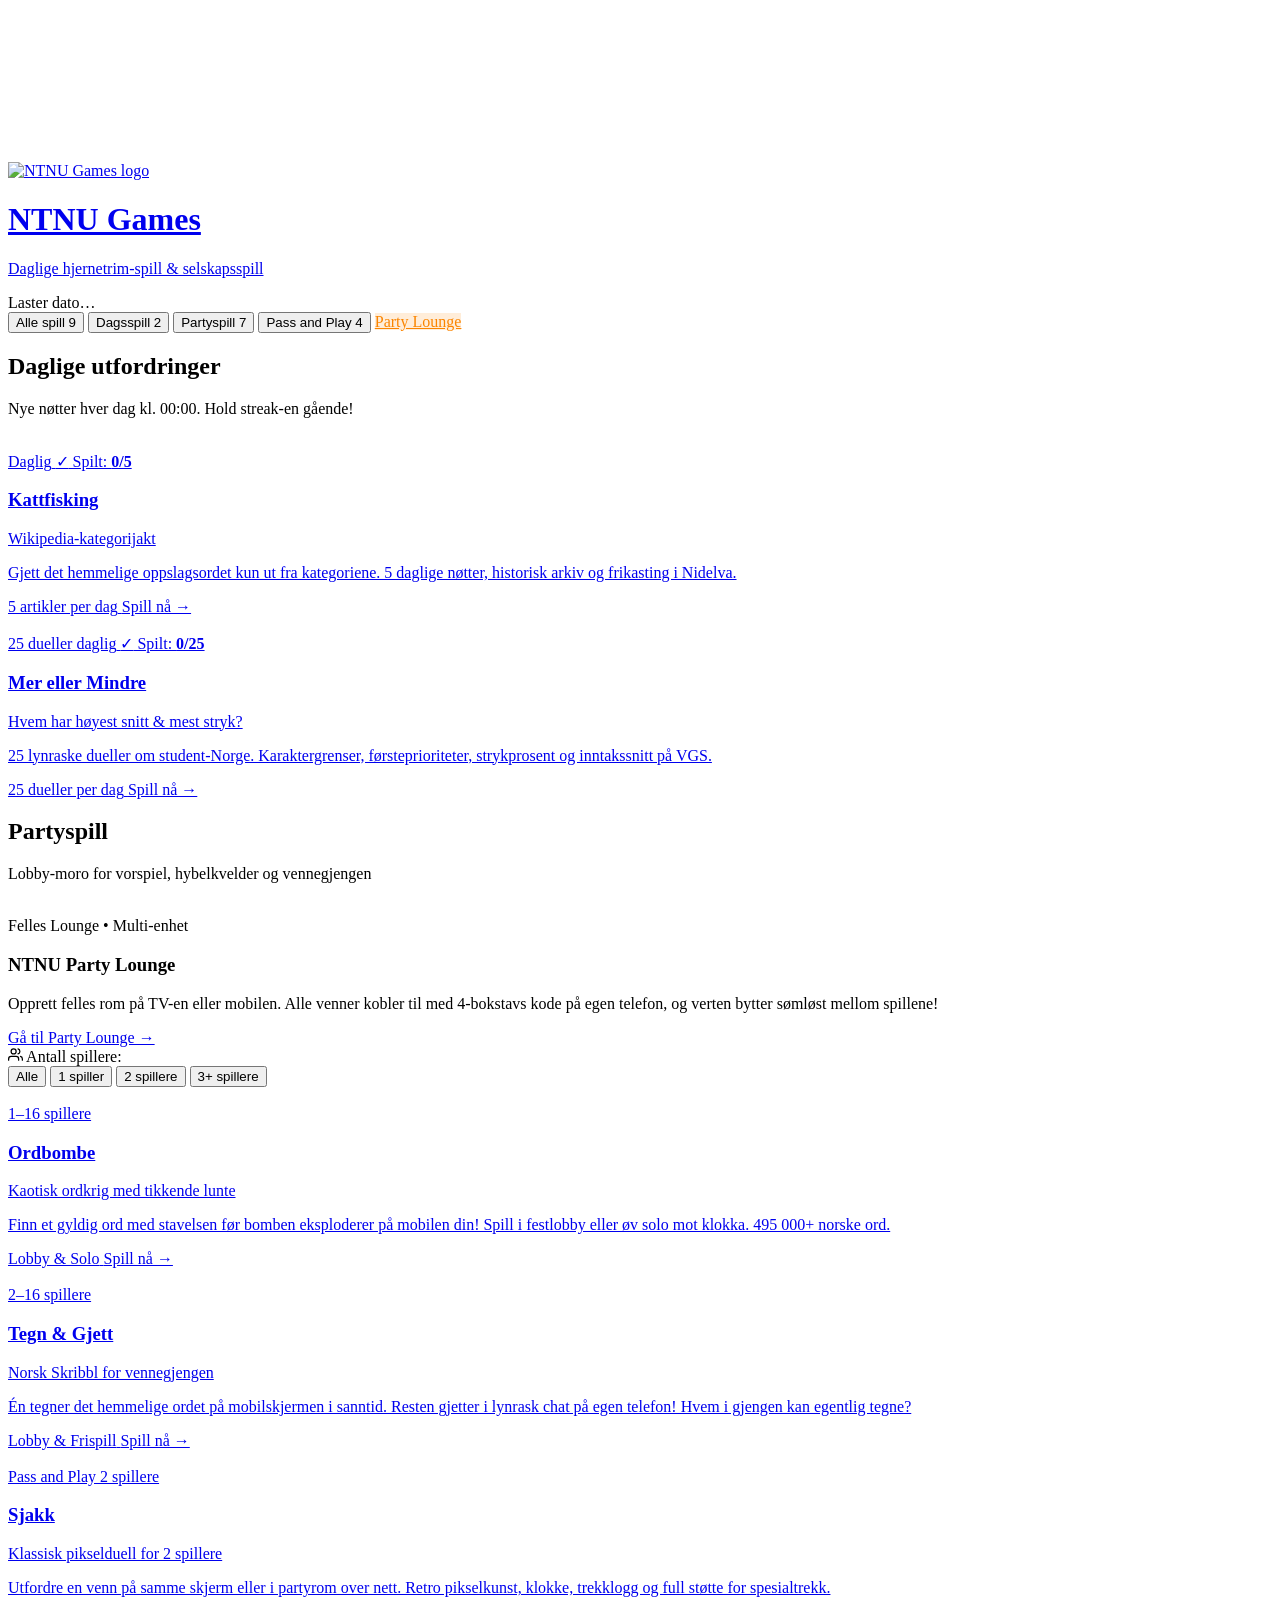
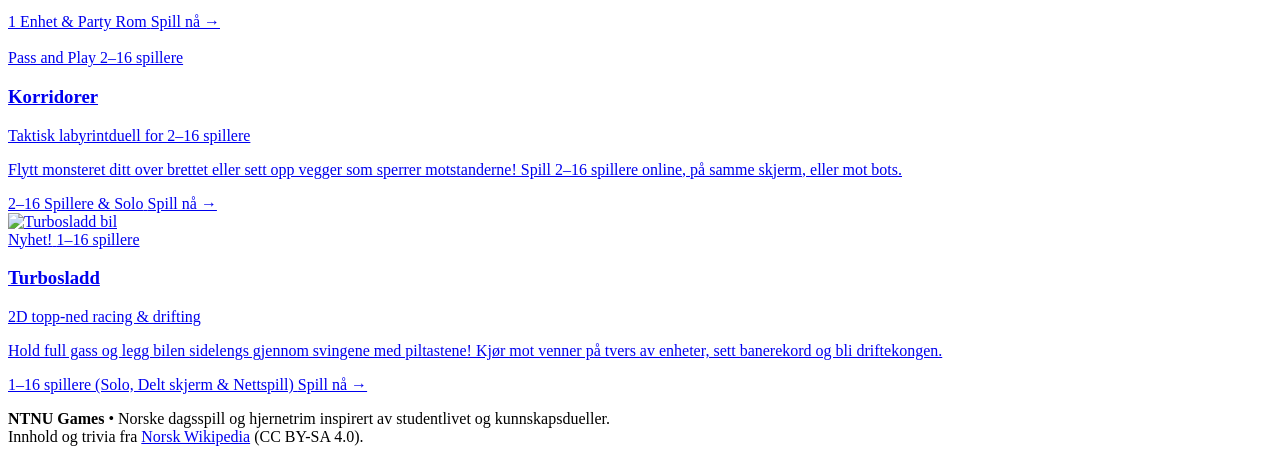
==== hub/index.html @ 095c3349 "feat: disable imposter, wavelength, and fargekoden games from hub, party lounge, and server routing" ====
<!DOCTYPE html>
<html lang="no" data-theme="dark">

<head>
  <meta charset="UTF-8" />
  <meta name="viewport" content="width=device-width, initial-scale=1.0" />
  <title>NTNU Games – Daglige spill &amp; selskapsspill for studenter</title>
  <meta name="description"
    content="Norges uoffisielle student-spillhjørne. Spill Kattfisking, Mer eller Mindre, Ordbombe og Tegn &amp; Gjett alene eller sammen i festlounge på egen telefon." />
  <link rel="icon" type="image/x-icon" href="/favicon.ico" />
  <link rel="icon" type="image/png" sizes="64x64" href="/favicon.png" />
  <link rel="apple-touch-icon" href="/favicon.png" />
  <link rel="stylesheet" href="/hub.css?v=2.2" />
  <link rel="stylesheet" href="/character/character-creator.css" />
  <link rel="stylesheet" href="/parallax-bg.css?v=2.2" />
</head>

<body>
  <!-- Dynamic Multilayered Parallax Background (Trondheim / NTNU) -->
  <div class="dynamic-parallax-bg" id="dynamicParallaxBg" aria-hidden="true">
    <div class="parallax-layer layer-1-sky" id="plSky" data-depth="0.04"></div>
    <div class="parallax-layer layer-2-fjord" id="plFjord" data-depth="0.10"></div>
    <div class="parallax-layer layer-3-campus" id="plCampus" data-depth="0.22"></div>
    <div class="parallax-layer layer-4-lawn" id="plLawn" data-depth="0.50"></div>
    <canvas class="ambient-sparkles-canvas" id="ambientSparklesCanvas"></canvas>
    <div class="parallax-vignette-overlay"></div>
  </div>

  <div class="hub-shell">
    <!-- Top Header -->
    <header class="hub-header">
      <a href="/" class="hub-brand" aria-label="NTNU Games Hjem">
        <div class="brand-icon-wrap">
          <img src="/assets/icons/ntnu_games.png?v=3.0" alt="NTNU Games logo" class="brand-icon-img" />
        </div>
        <div>
          <h1 class="brand-title">NTNU Games</h1>
          <p class="brand-subtitle">Daglige hjernetrim-spill &amp; selskapsspill</p>
        </div>
      </a>

      <div class="hub-header-right">
        <div class="date-badge" id="hubDateBadge">Laster dato…</div>
      </div>
    </header>

    <!-- Quick Category Filter Pills -->
    <nav class="hub-nav-tabs" aria-label="Filtrer spillkategorier">
      <button type="button" class="hub-tab-btn active" data-filter="all">
        Alle spill <span class="hub-tab-badge">9</span>
      </button>
      <button type="button" class="hub-tab-btn" data-filter="daily">
        Dagsspill <span class="hub-tab-badge">2</span>
      </button>
      <button type="button" class="hub-tab-btn" data-filter="party">
        Partyspill <span class="hub-tab-badge">7</span>
      </button>
      <button type="button" class="hub-tab-btn" data-filter="pass-and-play">
        Pass and Play <span class="hub-tab-badge">4</span>
      </button>
      <a href="/party/" class="hub-tab-btn"
        style="margin-left: auto; background: rgba(251, 133, 0, 0.15); border-color: rgba(251, 133, 0, 0.4); color: #fb8500;">
        Party Lounge
      </a>
    </nav>

    <!-- Category Section 1: Daglige spill -->
    <section class="game-category-section" data-section-category="daily" aria-labelledby="dailyGamesHeading">
      <div class="section-header">
        <div>
          <h2 class="section-title" id="dailyGamesHeading">Daglige utfordringer</h2>
          <p class="section-subtitle">Nye nøtter hver dag kl. 00:00. Hold streak-en gående!</p>
        </div>
      </div>

      <div class="games-grid">
        <!-- Game 1: Kattfisking -->
        <a href="/kattfisking/" class="game-card featured-card" id="cardKattfisking" data-category="daily" data-min-players="1">
          <div class="card-bg-icon">
            <img src="/assets/icons/catfish.png" alt="" aria-hidden="true" />
          </div>
          <div class="card-top">
            <div class="card-tags-group">
              <span class="card-tag tag-daily">Daglig</span>
              <span class="card-tag tag-played hidden" id="kattfiskingPlayedBadge">
                <span class="played-check">✓</span> Spilt: <strong id="kattfiskingScoreBadge">0/5</strong>
              </span>
            </div>
          </div>
          <h3 class="card-title">Kattfisking</h3>
          <p class="card-subtitle">Wikipedia-kategorijakt</p>
          <p class="card-desc">
            Gjett det hemmelige oppslagsordet kun ut fra kategoriene. 5 daglige nøtter, historisk arkiv og frikasting i
            Nidelva.
          </p>
          <div class="card-footer">
            <span class="card-status" id="kattfiskingStatus">5 artikler per dag</span>
            <span class="card-btn" id="kattfiskingBtn">Spill nå →</span>
          </div>
        </a>

        <!-- Game 2: Mer eller Mindre -->
        <a href="/mer-eller-mindre/" class="game-card card-green" id="cardMerMindre" data-category="daily" data-min-players="1">
          <div class="card-bg-icon">
            <img src="/assets/icons/moreorless.png" alt="" aria-hidden="true" />
          </div>
          <div class="card-top">
            <div class="card-tags-group">
              <span class="card-tag tag-daily">25 dueller daglig</span>
              <span class="card-tag tag-played hidden" id="merMindrePlayedBadge">
                <span class="played-check">✓</span> Spilt: <strong id="merMindreScoreBadge">0/25</strong>
              </span>
            </div>
          </div>
          <h3 class="card-title">Mer eller Mindre</h3>
          <p class="card-subtitle">Hvem har høyest snitt &amp; mest stryk?</p>
          <p class="card-desc">
            25 lynraske dueller om student-Norge. Karaktergrenser, førsteprioriteter, strykprosent og inntakssnitt på
            VGS.
          </p>
          <div class="card-footer">
            <span class="card-status" id="merMindreStatus">25 dueller per dag</span>
            <span class="card-btn" id="merMindreBtn">Spill nå →</span>
          </div>
        </a>
      </div>
    </section>

    <!-- Category Section 2: Partyspill -->
    <section class="game-category-section" data-section-category="party" aria-labelledby="partyGamesHeading">
      <div class="section-header">
        <div>
          <h2 class="section-title" id="partyGamesHeading">Partyspill</h2>
          <p class="section-subtitle">Lobby-moro for vorspiel, hybelkvelder og vennegjengen</p>
        </div>
      </div>

      <!-- Featured Party Lounge Banner -->
      <div class="party-lobby-hub-banner">
        <div class="card-bg-icon">
          <img src="" id="plBannerIconImg" alt="" aria-hidden="true" />
        </div>
        <div class="pl-banner-left">
          <div>
            <span class="pl-banner-tag">Felles Lounge • Multi-enhet</span>
            <h3 class="pl-banner-title">NTNU Party Lounge</h3>
            <p class="pl-banner-desc">
              Opprett felles rom på TV-en eller mobilen. Alle venner kobler til med 4-bokstavs kode på egen telefon, og
              verten bytter sømløst mellom spillene!
            </p>
          </div>
        </div>
        <a href="/party/" class="pl-banner-btn">Gå til Party Lounge →</a>
      </div>

      <!-- Quick Player Count Filter Subrow -->
      <div class="hub-filter-subrow" id="hubPlayerFilterRow" aria-label="Filtrer spill etter antall spillere">
        <span class="hub-subfilter-label">
          <svg width="15" height="15" viewBox="0 0 24 24" fill="none" stroke="currentColor" stroke-width="2" stroke-linecap="round" stroke-linejoin="round" aria-hidden="true"><path d="M17 21v-2a4 4 0 0 0-4-4H5a4 4 0 0 0-4 4v2"></path><circle cx="9" cy="7" r="4"></circle><path d="M23 21v-2a4 4 0 0 0-3-3.87"></path><path d="M16 3.13a4 4 0 0 1 0 7.75"></path></svg>
          Antall spillere:
        </span>
        <div class="hub-player-pills">
          <button type="button" class="hub-player-btn active" data-player-count="all">Alle</button>
          <button type="button" class="hub-player-btn" data-player-count="1">1 spiller</button>
          <button type="button" class="hub-player-btn" data-player-count="2">2 spillere</button>
          <button type="button" class="hub-player-btn" data-player-count="3">3+ spillere</button>
        </div>
      </div>

      <div class="games-grid">
        <!-- Game 1: Ordbombe -->
        <a href="/ordbombe/" class="game-card card-orange" id="cardOrdbombe" data-category="party" data-min-players="1">
          <div class="card-bg-icon">
            <img src="/assets/icons/ordbombe.png" alt="" aria-hidden="true" />
          </div>
          <div class="card-top">
            <div class="card-tags-group">
              <span class="card-tag tag-multiplayer">1–16 spillere</span>
            </div>
          </div>
          <h3 class="card-title">Ordbombe</h3>
          <p class="card-subtitle">Kaotisk ordkrig med tikkende lunte</p>
          <p class="card-desc">
            Finn et gyldig ord med stavelsen før bomben eksploderer på mobilen din! Spill i festlobby eller øv solo mot
            klokka. 495 000+ norske ord.
          </p>
          <div class="card-footer">
            <span class="card-status" id="ordbombeStatus">Lobby &amp; Solo</span>
            <span class="card-btn">Spill nå →</span>
          </div>
        </a>

        <!-- Game 2: Tegn & Gjett -->
        <a href="/tegn-og-gjett/" class="game-card card-cyan" id="cardTegnOgGjett" data-category="party" data-min-players="2">
          <div class="card-bg-icon">
            <img src="/assets/icons/tegn_og_gjett.png" alt="" aria-hidden="true" />
          </div>
          <div class="card-top">
            <div class="card-tags-group">
              <span class="card-tag tag-multiplayer">2–16 spillere</span>
            </div>
          </div>
          <h3 class="card-title">Tegn &amp; Gjett</h3>
          <p class="card-subtitle">Norsk Skribbl for vennegjengen</p>
          <p class="card-desc">
            Én tegner det hemmelige ordet på mobilskjermen i sanntid. Resten gjetter i lynrask chat på egen telefon!
            Hvem i gjengen kan egentlig tegne?
          </p>
          <div class="card-footer">
            <span class="card-status" id="tegnOgGjettStatus">Lobby &amp; Frispill</span>
            <span class="card-btn">Spill nå →</span>
          </div>
        </a>

        <!-- Game 3: Sjakk -->
        <a href="/sjakk/" class="game-card card-purple" id="cardSjakk" data-category="party" data-tags="pass-and-play" data-min-players="2">
          <div class="card-bg-icon">
            <img src="/assets/icons/sjakk.png" alt="" aria-hidden="true" />
          </div>
          <div class="card-top">
            <div class="card-tags-group">
              <span class="card-tag tag-pass-and-play">Pass and Play</span>
              <span class="card-tag tag-multiplayer">2 spillere</span>
            </div>
          </div>
          <h3 class="card-title">Sjakk</h3>
          <p class="card-subtitle">Klassisk pikselduell for 2 spillere</p>
          <p class="card-desc">
            Utfordre en venn på samme skjerm eller i partyrom over nett. Retro pikselkunst, klokke, trekklogg og full støtte for spesialtrekk.
          </p>
          <div class="card-footer">
            <span class="card-status" id="sjakkStatus">1 Enhet &amp; Party Rom</span>
            <span class="card-btn">Spill nå →</span>
          </div>
        </a>

        <!-- Game 4: Korridorer -->
        <a href="/korridorer/" class="game-card card-amber" id="cardKorridorer" data-category="party" data-tags="pass-and-play" data-min-players="2">
          <div class="card-bg-icon">
            <img src="/assets/icons/korridorer.png" alt="" aria-hidden="true" />
          </div>
          <div class="card-top">
            <div class="card-tags-group">
              <span class="card-tag tag-pass-and-play">Pass and Play</span>
              <span class="card-tag tag-multiplayer">2–16 spillere</span>
            </div>
          </div>
          <h3 class="card-title">Korridorer</h3>
          <p class="card-subtitle">Taktisk labyrintduell for 2–16 spillere</p>
          <p class="card-desc">
            Flytt monsteret ditt over brettet eller sett opp vegger som sperrer motstanderne! Spill 2–16 spillere online, på samme skjerm, eller mot bots.
          </p>
          <div class="card-footer">
            <span class="card-status" id="korridorerStatus">2–16 Spillere &amp; Solo</span>
            <span class="card-btn">Spill nå →</span>
          </div>
        </a>

        <!-- Game 5: Turbosladd -->
        <a href="/turbosladd/" class="game-card card-orange" id="cardTurbosladd" data-category="party" data-tags="multiplayer" data-min-players="1">
          <div class="card-bg-icon">
            <img src="/assets/icons/turbosladd.png" alt="Turbosladd bil" aria-hidden="true" />
          </div>
          <div class="card-top">
            <div class="card-tags-group">
              <span class="card-tag tag-party">Nyhet!</span>
              <span class="card-tag tag-multiplayer">1–16 spillere</span>
            </div>
          </div>
          <h3 class="card-title">Turbosladd</h3>
          <p class="card-subtitle">2D topp-ned racing &amp; drifting</p>
          <p class="card-desc">
            Hold full gass og legg bilen sidelengs gjennom svingene med piltastene! Kjør mot venner på tvers av enheter, sett banerekord og bli driftekongen.
          </p>
          <div class="card-footer">
            <span class="card-status">1–16 spillere (Solo, Delt skjerm &amp; Nettspill)</span>
            <span class="card-btn">Spill nå →</span>
          </div>
        </a>
      </div>
    </section>

    <!-- Footer -->
    <footer class="hub-footer">
      <p>
        <strong>NTNU Games</strong> • Norske dagsspill og hjernetrim inspirert av studentlivet og
        kunnskapsdueller.<br />
        Innhold og trivia fra <a href="https://no.wikipedia.org" target="_blank" rel="noopener noreferrer">Norsk
          Wikipedia</a> (CC BY-SA 4.0).
      </p>
    </footer>
  </div>

  <script src="/character/character-creator.js"></script>
  <script src="/hub.js?v=2.0"></script>
  <script src="/parallax-bg.js?v=2.2"></script>
</body>

</html>
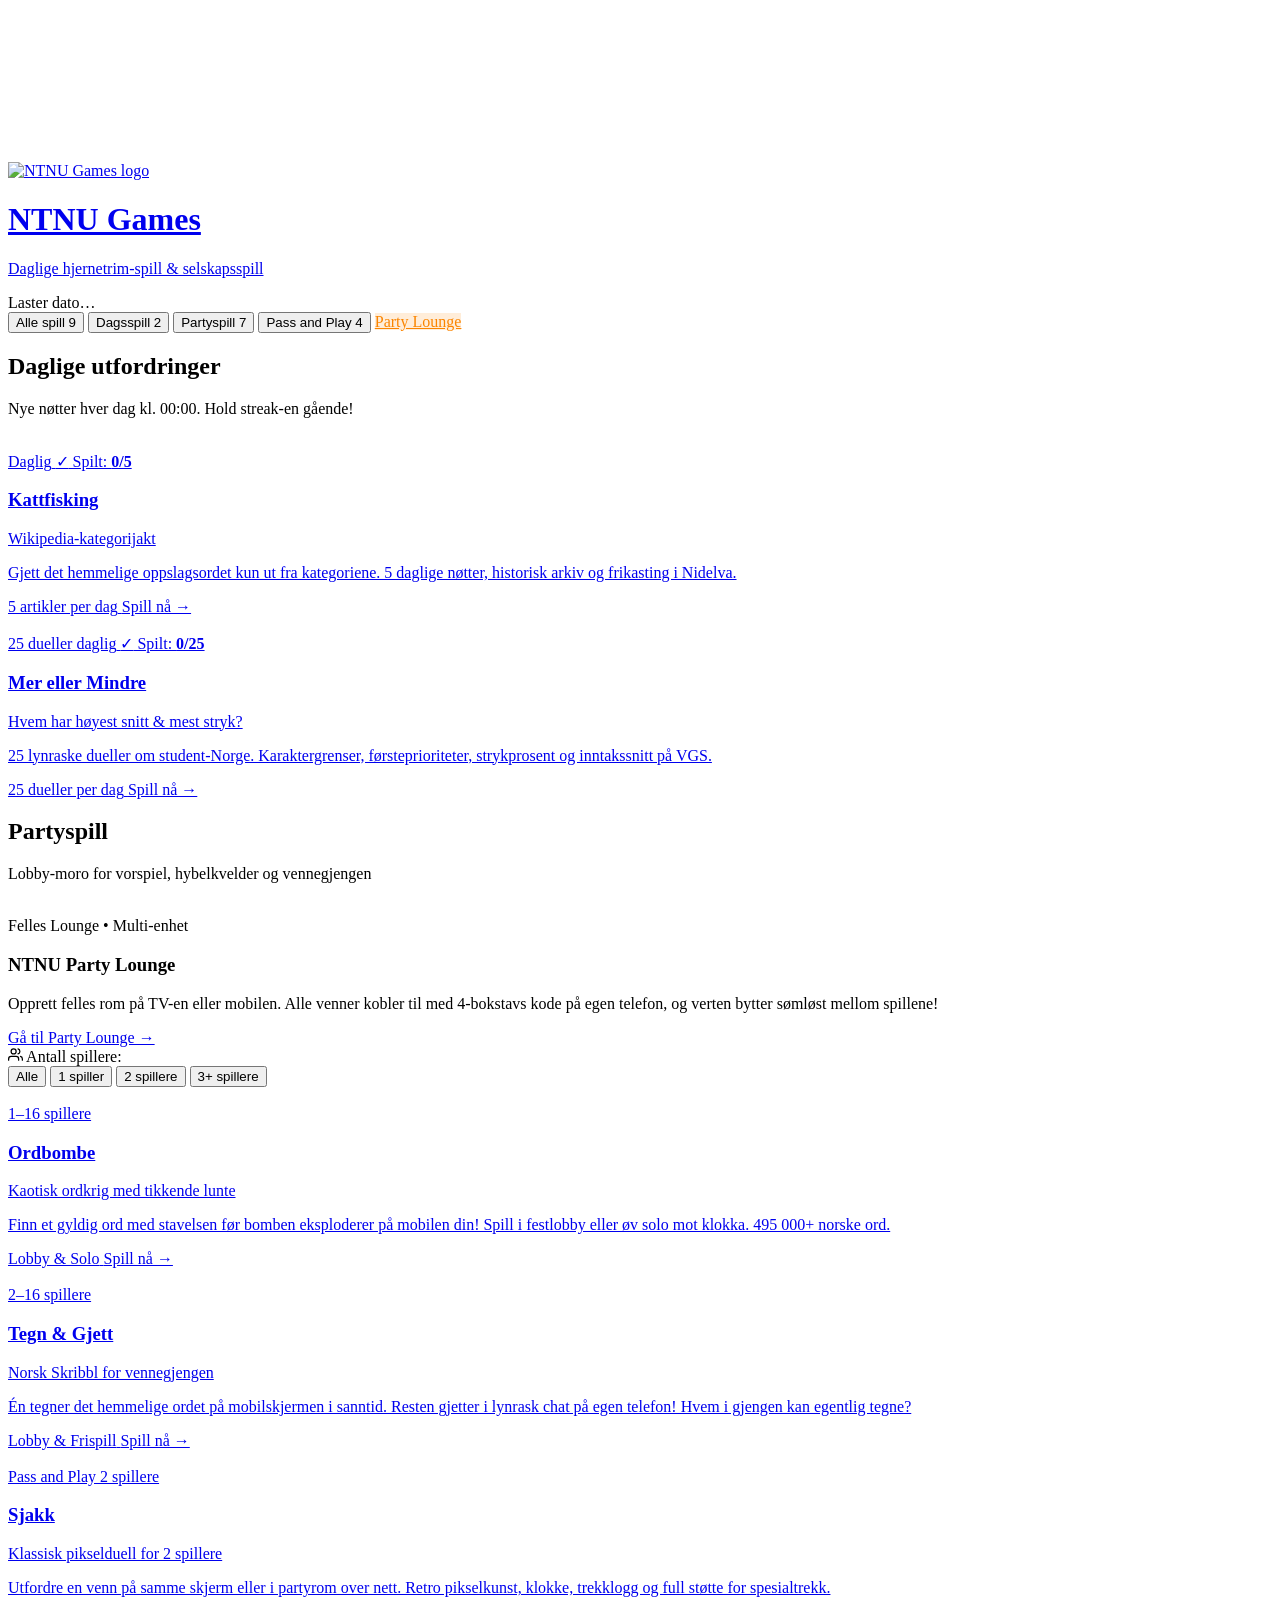
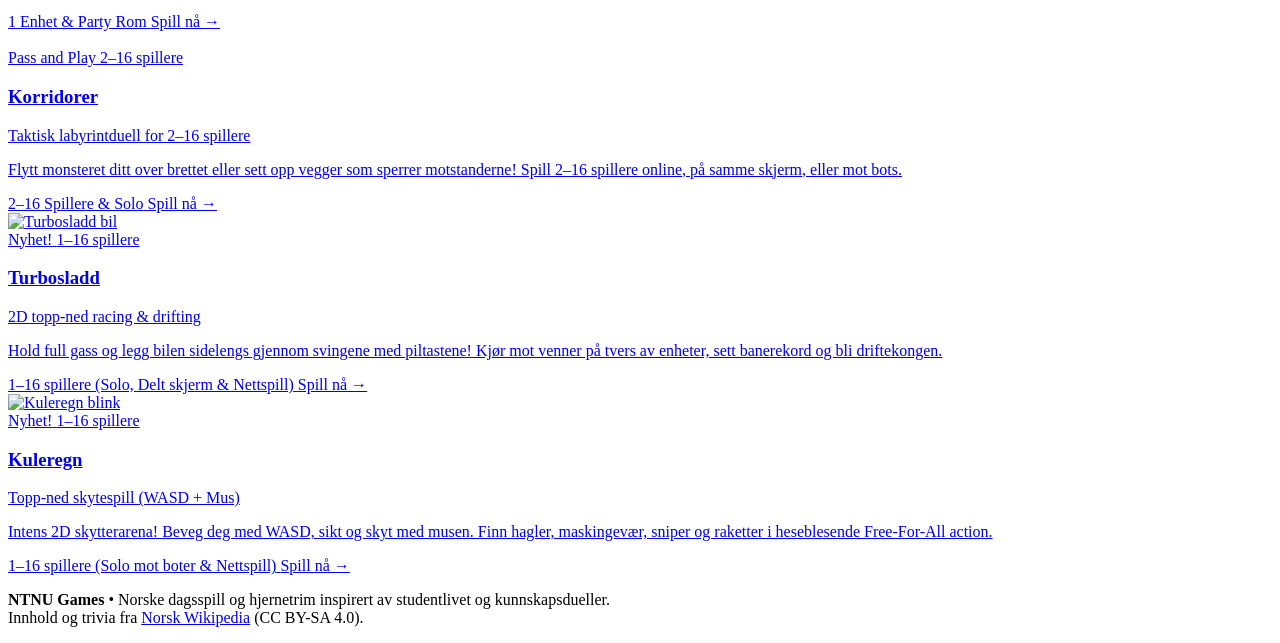
==== commit 3cce3c77: "feat(kuleregn): add top-down shooter game with WASD, mouse aiming, weapons, AI bots, and multidevice" ====
--- a/hub/index.html
+++ b/hub/index.html
@@ -277,6 +277,28 @@
             <span class="card-btn">Spill nå →</span>
           </div>
         </a>
+
+        <!-- Game 6: Kuleregn -->
+        <a href="/kuleregn/" class="game-card card-crimson" id="cardKuleregn" data-category="party" data-tags="multiplayer" data-min-players="1">
+          <div class="card-bg-icon">
+            <img src="/assets/icons/kuleregn.png" alt="Kuleregn blink" aria-hidden="true" />
+          </div>
+          <div class="card-top">
+            <div class="card-tags-group">
+              <span class="card-tag tag-party">Nyhet!</span>
+              <span class="card-tag tag-multiplayer">1–16 spillere</span>
+            </div>
+          </div>
+          <h3 class="card-title">Kuleregn</h3>
+          <p class="card-subtitle">Topp-ned skytespill (WASD + Mus)</p>
+          <p class="card-desc">
+            Intens 2D skytterarena! Beveg deg med WASD, sikt og skyt med musen. Finn hagler, maskingevær, sniper og raketter i heseblesende Free-For-All action.
+          </p>
+          <div class="card-footer">
+            <span class="card-status">1–16 spillere (Solo mot boter &amp; Nettspill)</span>
+            <span class="card-btn">Spill nå →</span>
+          </div>
+        </a>
       </div>
     </section>
 
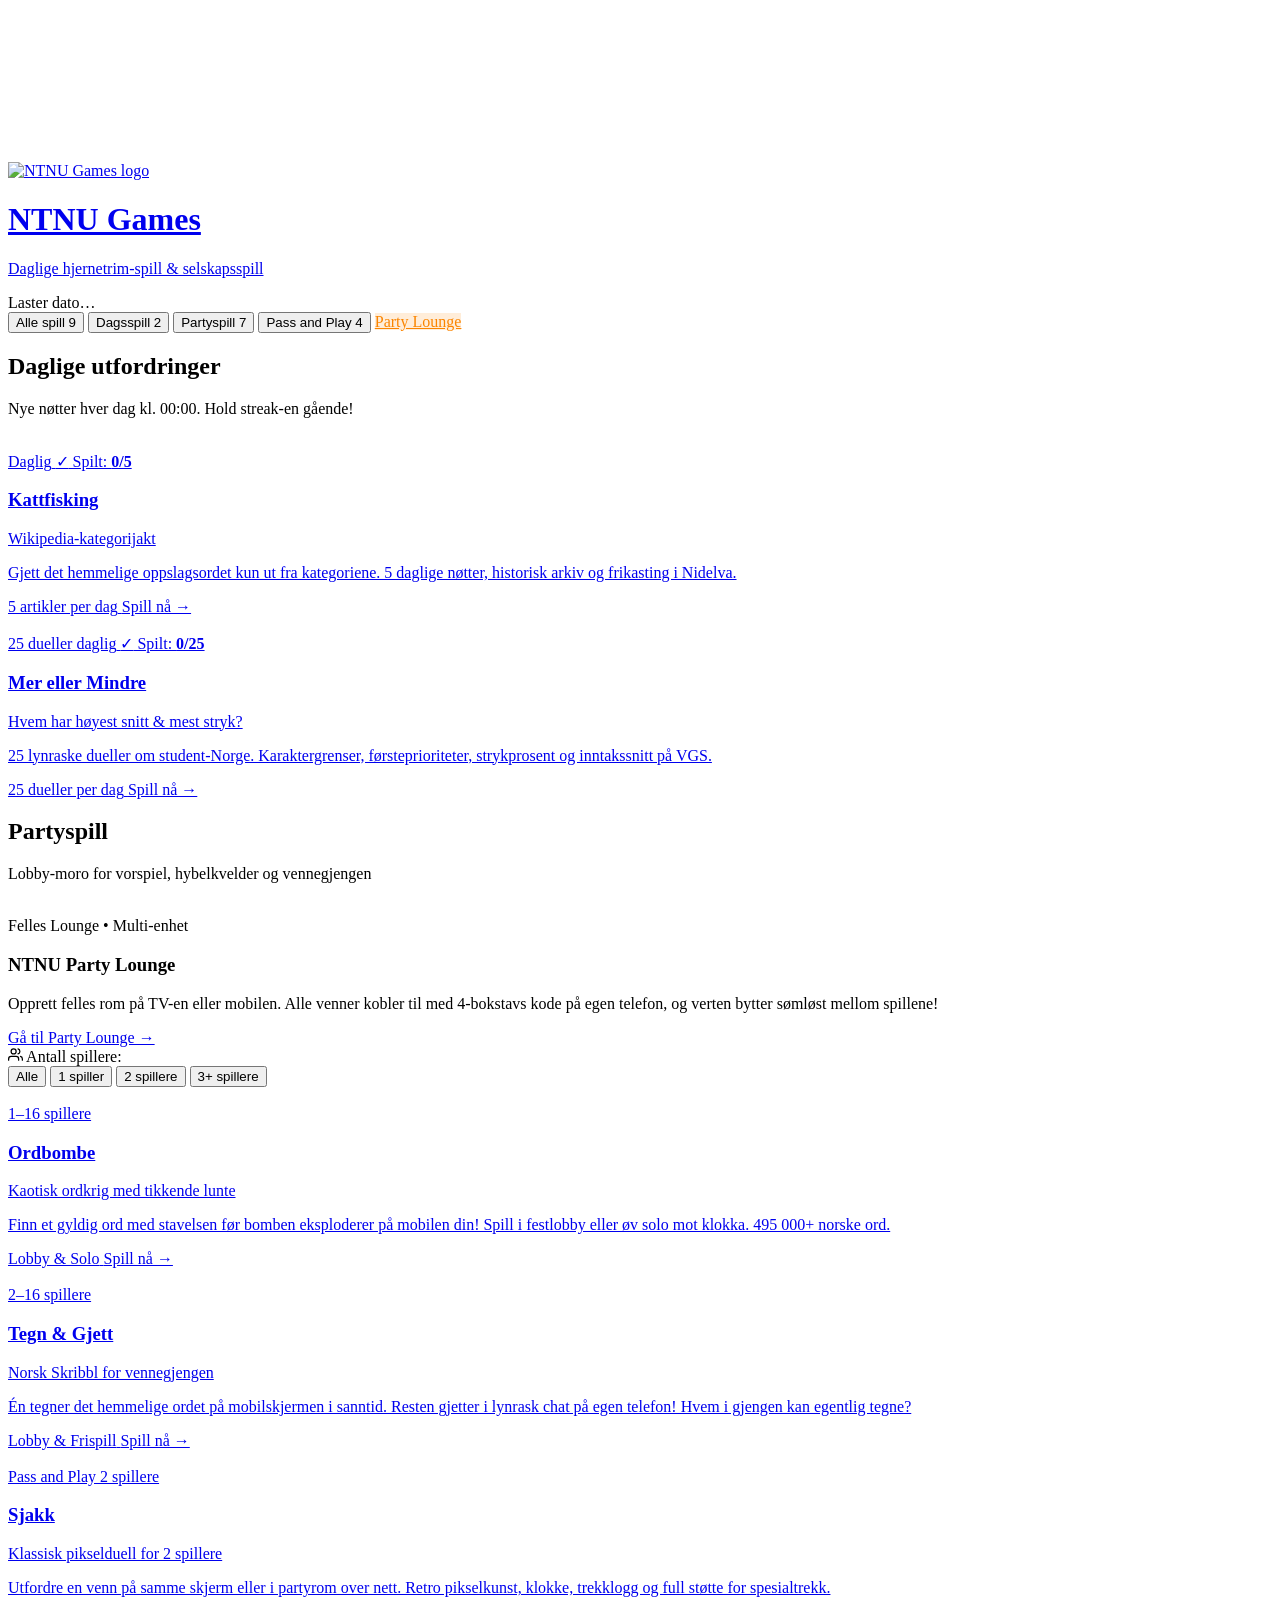
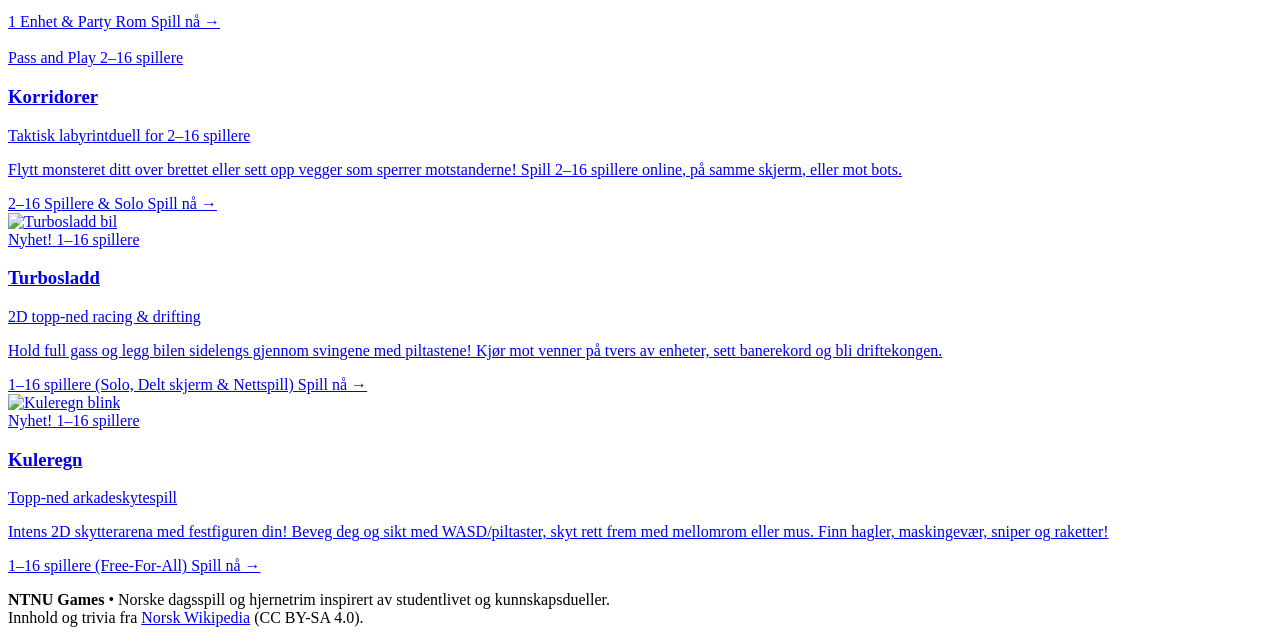
==== commit c1b205e3: "refactor(kuleregn): simplify gameplay - remove manual aiming/reload/dash/bots and use lobby characte" ====
--- a/hub/index.html
+++ b/hub/index.html
@@ -290,12 +290,12 @@
             </div>
           </div>
           <h3 class="card-title">Kuleregn</h3>
-          <p class="card-subtitle">Topp-ned skytespill (WASD + Mus)</p>
-          <p class="card-desc">
-            Intens 2D skytterarena! Beveg deg med WASD, sikt og skyt med musen. Finn hagler, maskingevær, sniper og raketter i heseblesende Free-For-All action.
-          </p>
-          <div class="card-footer">
-            <span class="card-status">1–16 spillere (Solo mot boter &amp; Nettspill)</span>
+          <p class="card-subtitle">Topp-ned arkadeskytespill</p>
+          <p class="card-desc">
+            Intens 2D skytterarena med festfiguren din! Beveg deg og sikt med WASD/piltaster, skyt rett frem med mellomrom eller mus. Finn hagler, maskingevær, sniper og raketter!
+          </p>
+          <div class="card-footer">
+            <span class="card-status">1–16 spillere (Free-For-All)</span>
             <span class="card-btn">Spill nå →</span>
           </div>
         </a>
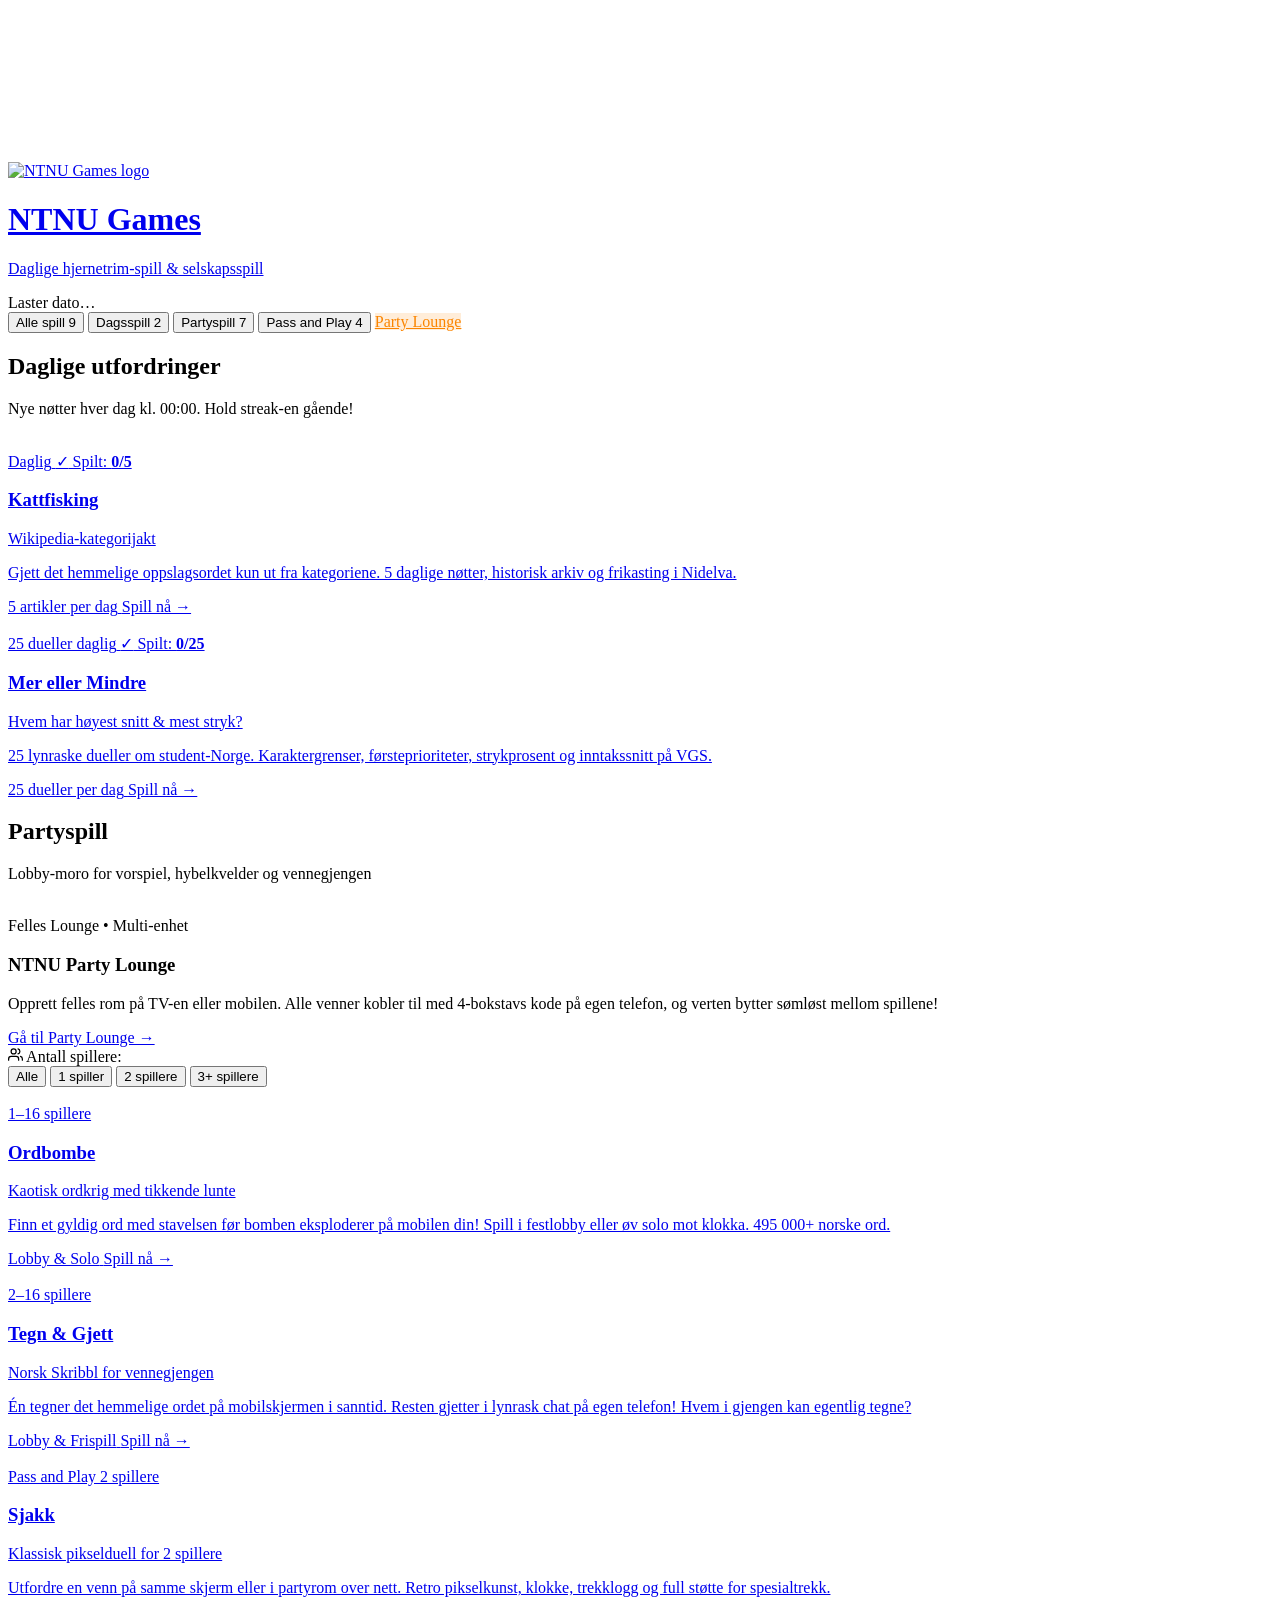
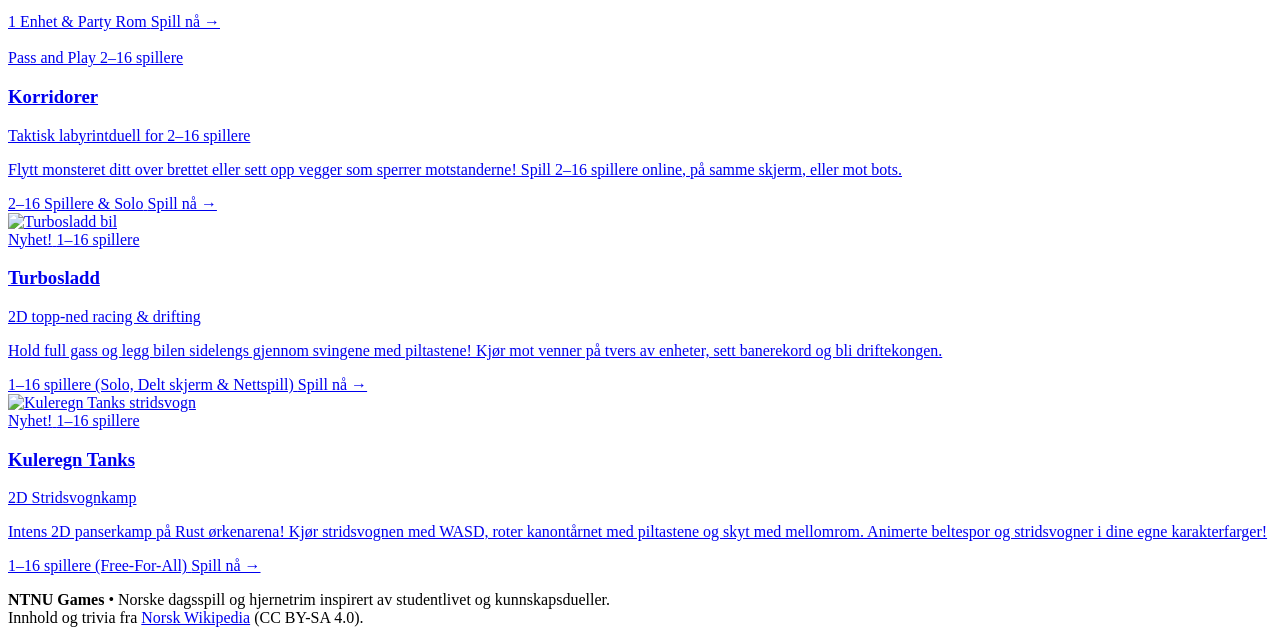
==== commit a4241115: "Oppdatere coverbilde til tanks, zoome kamera 3x inn, fjerne rekyl og rydde base-mappen" ====
--- a/hub/index.html
+++ b/hub/index.html
@@ -278,10 +278,10 @@
           </div>
         </a>
 
-        <!-- Game 6: Kuleregn -->
+        <!-- Game 6: Kuleregn Tanks -->
         <a href="/kuleregn/" class="game-card card-crimson" id="cardKuleregn" data-category="party" data-tags="multiplayer" data-min-players="1">
           <div class="card-bg-icon">
-            <img src="/assets/icons/kuleregn.png" alt="Kuleregn blink" aria-hidden="true" />
+            <img src="/assets/icons/kuleregn.png?v=3.0" alt="Kuleregn Tanks stridsvogn" aria-hidden="true" />
           </div>
           <div class="card-top">
             <div class="card-tags-group">
@@ -289,10 +289,10 @@
               <span class="card-tag tag-multiplayer">1–16 spillere</span>
             </div>
           </div>
-          <h3 class="card-title">Kuleregn</h3>
-          <p class="card-subtitle">Topp-ned arkadeskytespill</p>
-          <p class="card-desc">
-            Intens 2D skytterarena med festfiguren din! Beveg deg og sikt med WASD/piltaster, skyt rett frem med mellomrom eller mus. Finn hagler, maskingevær, sniper og raketter!
+          <h3 class="card-title">Kuleregn Tanks</h3>
+          <p class="card-subtitle">2D Stridsvognkamp</p>
+          <p class="card-desc">
+            Intens 2D panserkamp på Rust ørkenarena! Kjør stridsvognen med WASD, roter kanontårnet med piltastene og skyt med mellomrom. Animerte beltespor og stridsvogner i dine egne karakterfarger!
           </p>
           <div class="card-footer">
             <span class="card-status">1–16 spillere (Free-For-All)</span>
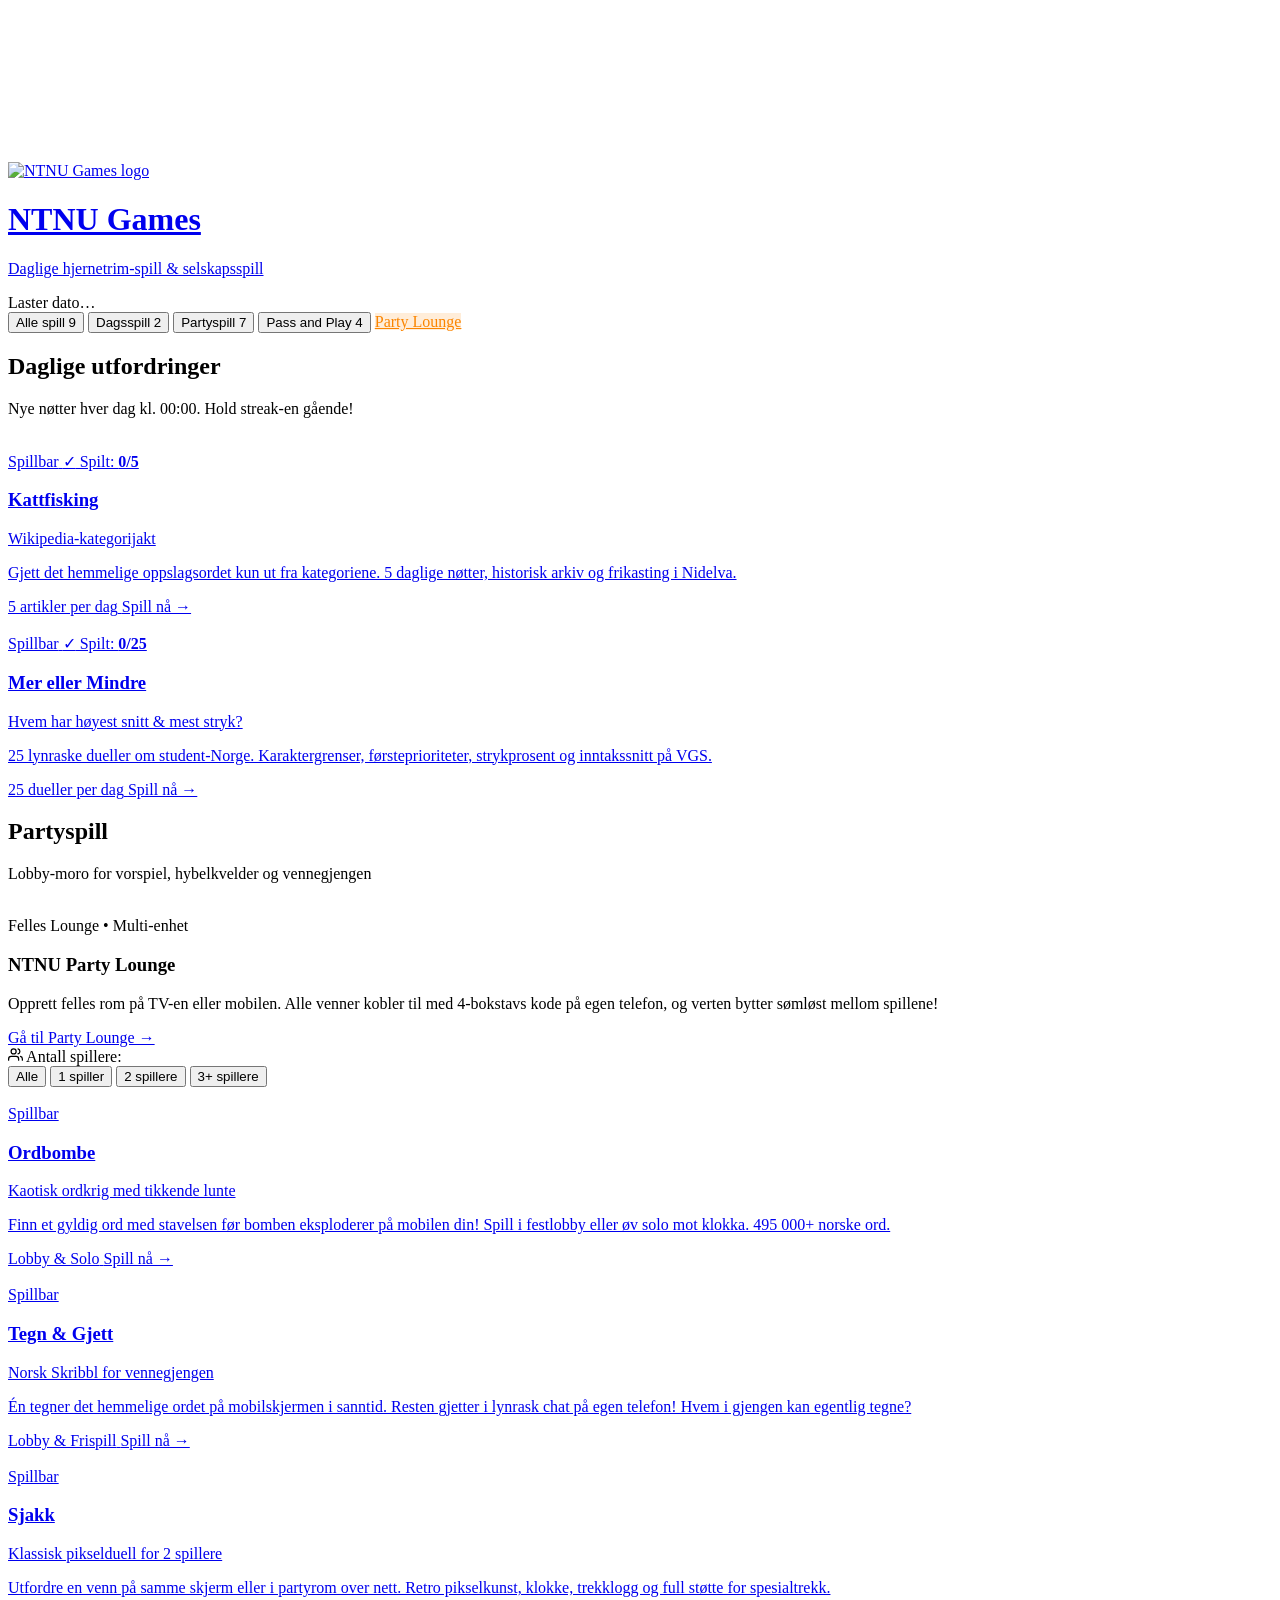
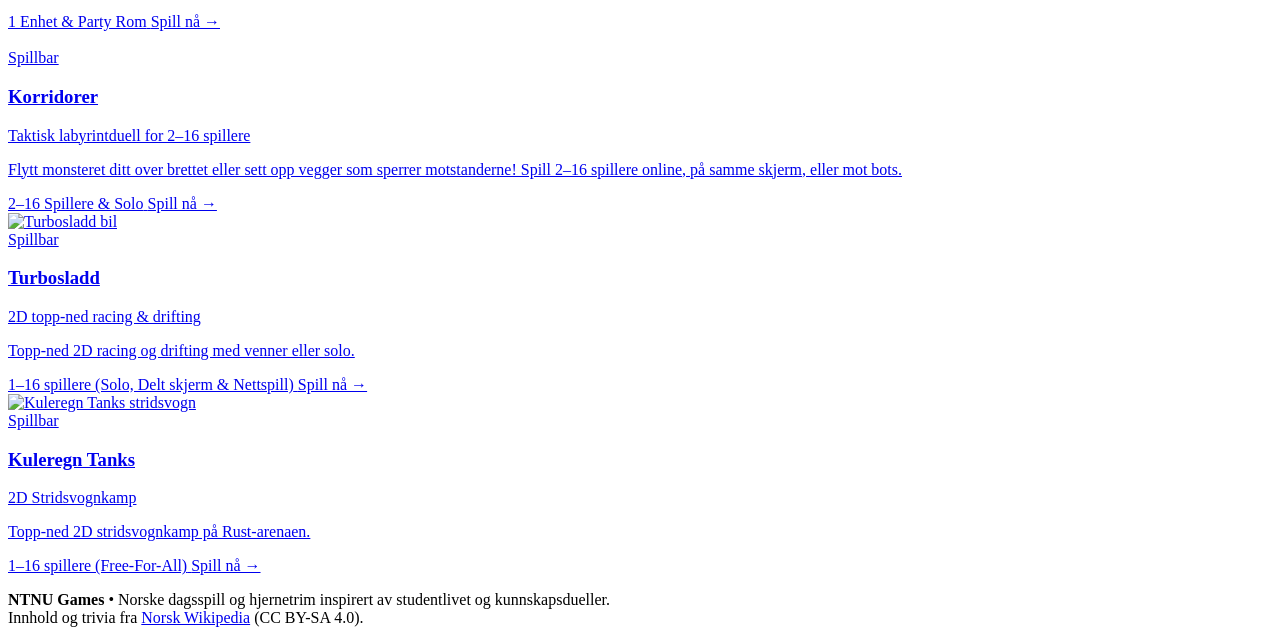
==== commit 4887e3fe: "Kort ned beskrivelser for Kuleregn og Turbosladd, og innfør standardisert 'Spillbar'-tag på spillkor" ====
--- a/hub/index.html
+++ b/hub/index.html
@@ -81,7 +81,7 @@
           </div>
           <div class="card-top">
             <div class="card-tags-group">
-              <span class="card-tag tag-daily">Daglig</span>
+              <span class="card-tag tag-playable">Spillbar</span>
               <span class="card-tag tag-played hidden" id="kattfiskingPlayedBadge">
                 <span class="played-check">✓</span> Spilt: <strong id="kattfiskingScoreBadge">0/5</strong>
               </span>
@@ -106,7 +106,7 @@
           </div>
           <div class="card-top">
             <div class="card-tags-group">
-              <span class="card-tag tag-daily">25 dueller daglig</span>
+              <span class="card-tag tag-playable">Spillbar</span>
               <span class="card-tag tag-played hidden" id="merMindrePlayedBadge">
                 <span class="played-check">✓</span> Spilt: <strong id="merMindreScoreBadge">0/25</strong>
               </span>
@@ -175,7 +175,7 @@
           </div>
           <div class="card-top">
             <div class="card-tags-group">
-              <span class="card-tag tag-multiplayer">1–16 spillere</span>
+              <span class="card-tag tag-playable">Spillbar</span>
             </div>
           </div>
           <h3 class="card-title">Ordbombe</h3>
@@ -197,7 +197,7 @@
           </div>
           <div class="card-top">
             <div class="card-tags-group">
-              <span class="card-tag tag-multiplayer">2–16 spillere</span>
+              <span class="card-tag tag-playable">Spillbar</span>
             </div>
           </div>
           <h3 class="card-title">Tegn &amp; Gjett</h3>
@@ -219,8 +219,7 @@
           </div>
           <div class="card-top">
             <div class="card-tags-group">
-              <span class="card-tag tag-pass-and-play">Pass and Play</span>
-              <span class="card-tag tag-multiplayer">2 spillere</span>
+              <span class="card-tag tag-playable">Spillbar</span>
             </div>
           </div>
           <h3 class="card-title">Sjakk</h3>
@@ -241,8 +240,7 @@
           </div>
           <div class="card-top">
             <div class="card-tags-group">
-              <span class="card-tag tag-pass-and-play">Pass and Play</span>
-              <span class="card-tag tag-multiplayer">2–16 spillere</span>
+              <span class="card-tag tag-playable">Spillbar</span>
             </div>
           </div>
           <h3 class="card-title">Korridorer</h3>
@@ -263,14 +261,13 @@
           </div>
           <div class="card-top">
             <div class="card-tags-group">
-              <span class="card-tag tag-party">Nyhet!</span>
-              <span class="card-tag tag-multiplayer">1–16 spillere</span>
+              <span class="card-tag tag-playable">Spillbar</span>
             </div>
           </div>
           <h3 class="card-title">Turbosladd</h3>
           <p class="card-subtitle">2D topp-ned racing &amp; drifting</p>
           <p class="card-desc">
-            Hold full gass og legg bilen sidelengs gjennom svingene med piltastene! Kjør mot venner på tvers av enheter, sett banerekord og bli driftekongen.
+            Topp-ned 2D racing og drifting med venner eller solo.
           </p>
           <div class="card-footer">
             <span class="card-status">1–16 spillere (Solo, Delt skjerm &amp; Nettspill)</span>
@@ -285,14 +282,13 @@
           </div>
           <div class="card-top">
             <div class="card-tags-group">
-              <span class="card-tag tag-party">Nyhet!</span>
-              <span class="card-tag tag-multiplayer">1–16 spillere</span>
+              <span class="card-tag tag-playable">Spillbar</span>
             </div>
           </div>
           <h3 class="card-title">Kuleregn Tanks</h3>
           <p class="card-subtitle">2D Stridsvognkamp</p>
           <p class="card-desc">
-            Intens 2D panserkamp på Rust ørkenarena! Kjør stridsvognen med WASD, roter kanontårnet med piltastene og skyt med mellomrom. Animerte beltespor og stridsvogner i dine egne karakterfarger!
+            Topp-ned 2D stridsvognkamp på Rust-arenaen.
           </p>
           <div class="card-footer">
             <span class="card-status">1–16 spillere (Free-For-All)</span>
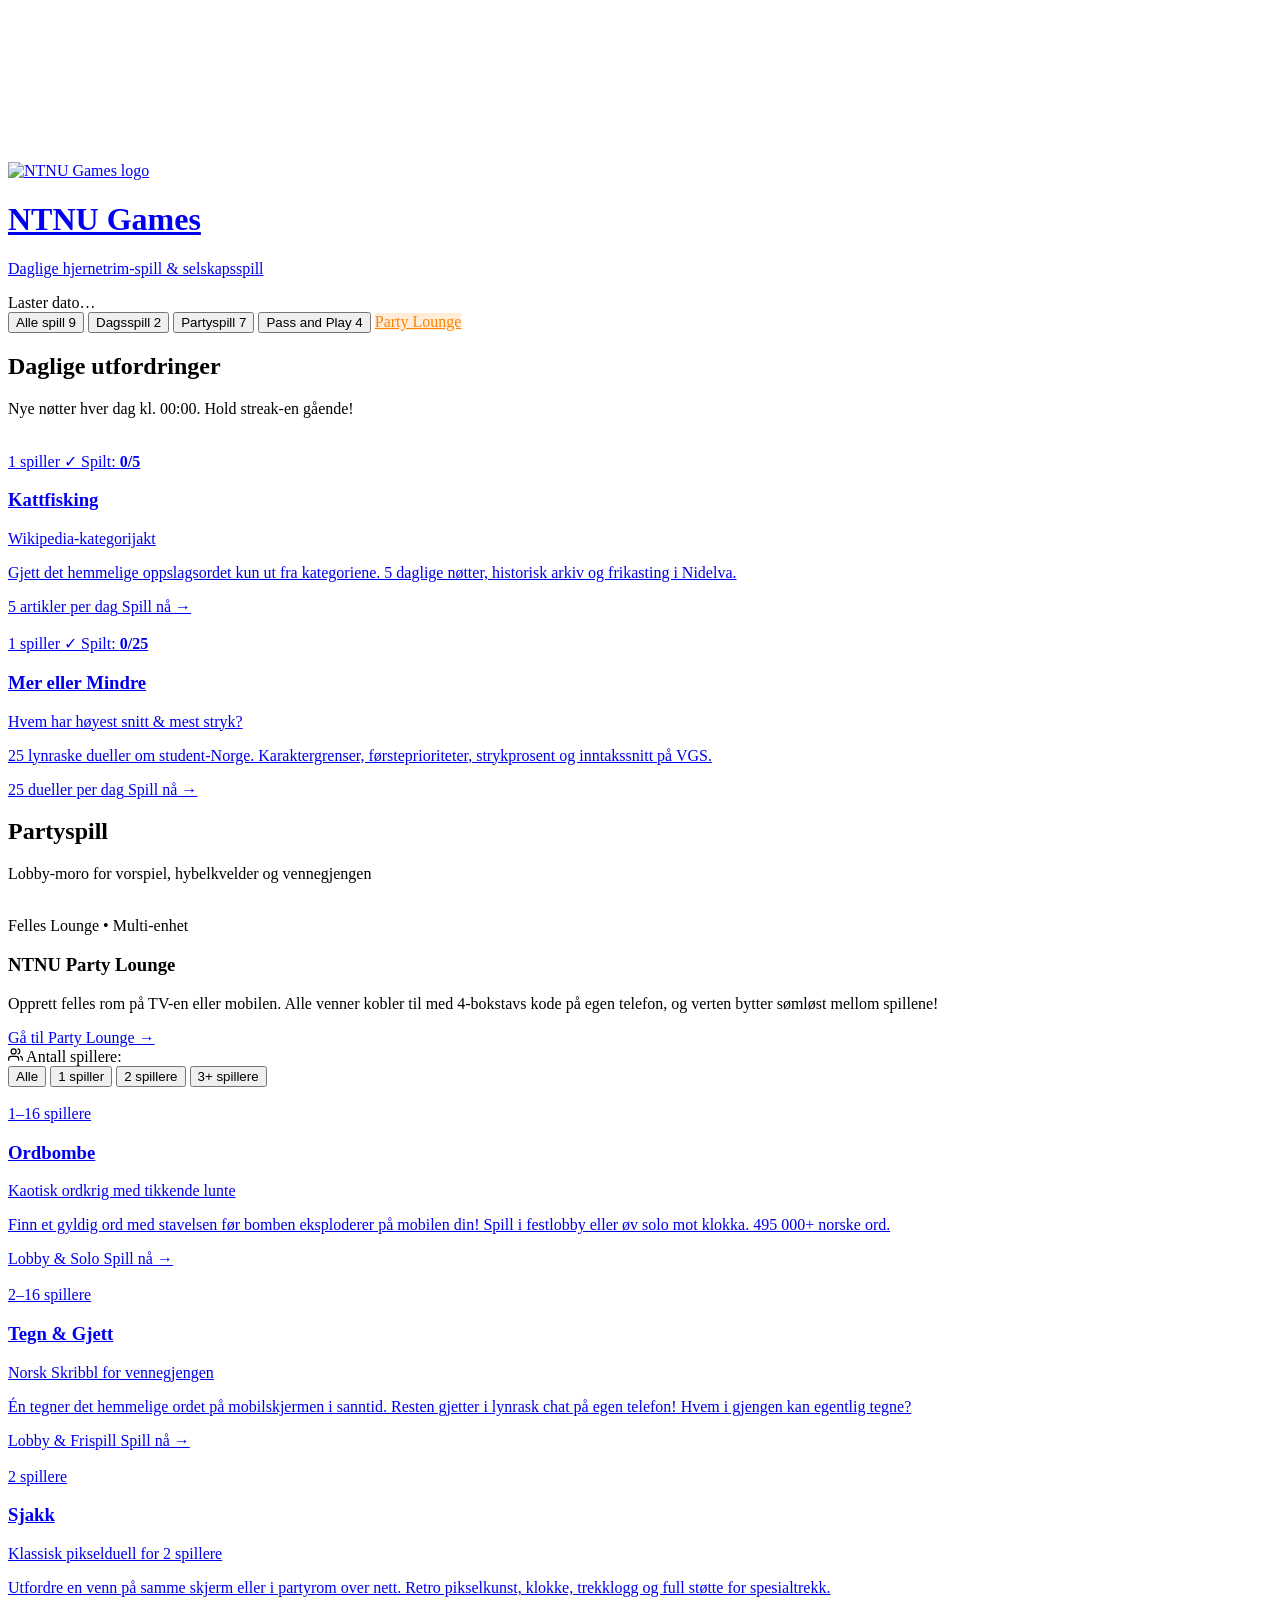
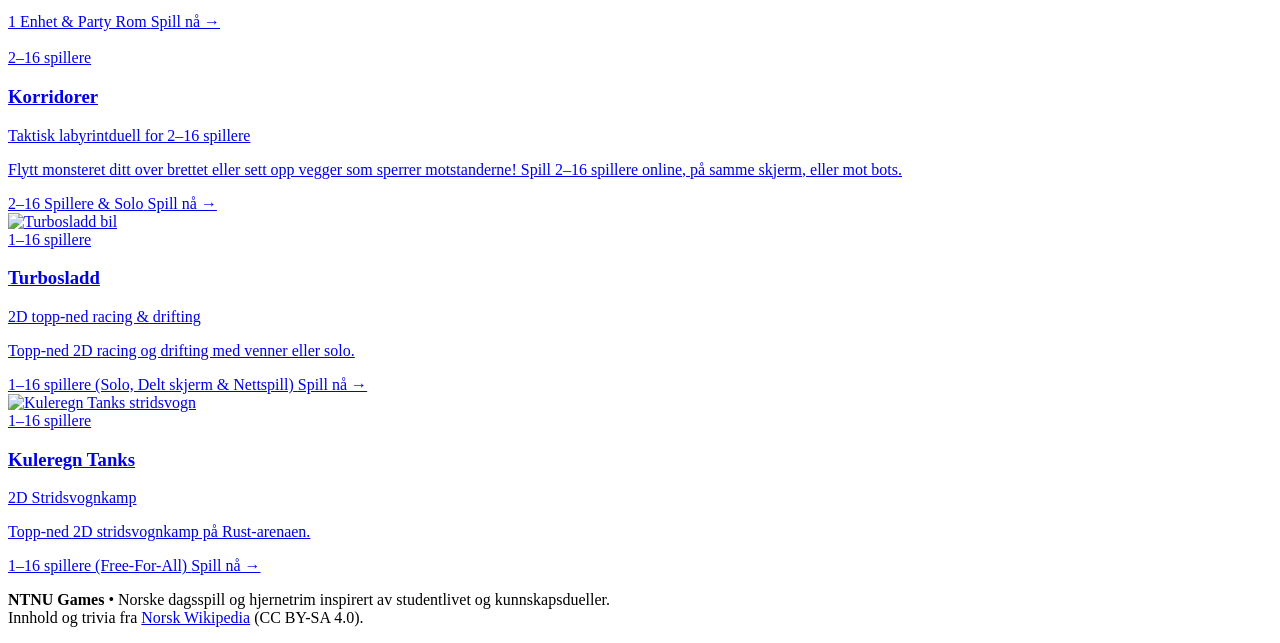
==== commit 5af09b3f: "Erstatt 'Spillbar' med antall spillere på spillkortene i huben" ====
--- a/hub/index.html
+++ b/hub/index.html
@@ -81,7 +81,7 @@
           </div>
           <div class="card-top">
             <div class="card-tags-group">
-              <span class="card-tag tag-playable">Spillbar</span>
+              <span class="card-tag tag-players">1 spiller</span>
               <span class="card-tag tag-played hidden" id="kattfiskingPlayedBadge">
                 <span class="played-check">✓</span> Spilt: <strong id="kattfiskingScoreBadge">0/5</strong>
               </span>
@@ -106,7 +106,7 @@
           </div>
           <div class="card-top">
             <div class="card-tags-group">
-              <span class="card-tag tag-playable">Spillbar</span>
+              <span class="card-tag tag-players">1 spiller</span>
               <span class="card-tag tag-played hidden" id="merMindrePlayedBadge">
                 <span class="played-check">✓</span> Spilt: <strong id="merMindreScoreBadge">0/25</strong>
               </span>
@@ -175,7 +175,7 @@
           </div>
           <div class="card-top">
             <div class="card-tags-group">
-              <span class="card-tag tag-playable">Spillbar</span>
+              <span class="card-tag tag-players">1–16 spillere</span>
             </div>
           </div>
           <h3 class="card-title">Ordbombe</h3>
@@ -197,7 +197,7 @@
           </div>
           <div class="card-top">
             <div class="card-tags-group">
-              <span class="card-tag tag-playable">Spillbar</span>
+              <span class="card-tag tag-players">2–16 spillere</span>
             </div>
           </div>
           <h3 class="card-title">Tegn &amp; Gjett</h3>
@@ -219,7 +219,7 @@
           </div>
           <div class="card-top">
             <div class="card-tags-group">
-              <span class="card-tag tag-playable">Spillbar</span>
+              <span class="card-tag tag-players">2 spillere</span>
             </div>
           </div>
           <h3 class="card-title">Sjakk</h3>
@@ -240,7 +240,7 @@
           </div>
           <div class="card-top">
             <div class="card-tags-group">
-              <span class="card-tag tag-playable">Spillbar</span>
+              <span class="card-tag tag-players">2–16 spillere</span>
             </div>
           </div>
           <h3 class="card-title">Korridorer</h3>
@@ -261,7 +261,7 @@
           </div>
           <div class="card-top">
             <div class="card-tags-group">
-              <span class="card-tag tag-playable">Spillbar</span>
+              <span class="card-tag tag-players">1–16 spillere</span>
             </div>
           </div>
           <h3 class="card-title">Turbosladd</h3>
@@ -282,7 +282,7 @@
           </div>
           <div class="card-top">
             <div class="card-tags-group">
-              <span class="card-tag tag-playable">Spillbar</span>
+              <span class="card-tag tag-players">1–16 spillere</span>
             </div>
           </div>
           <h3 class="card-title">Kuleregn Tanks</h3>
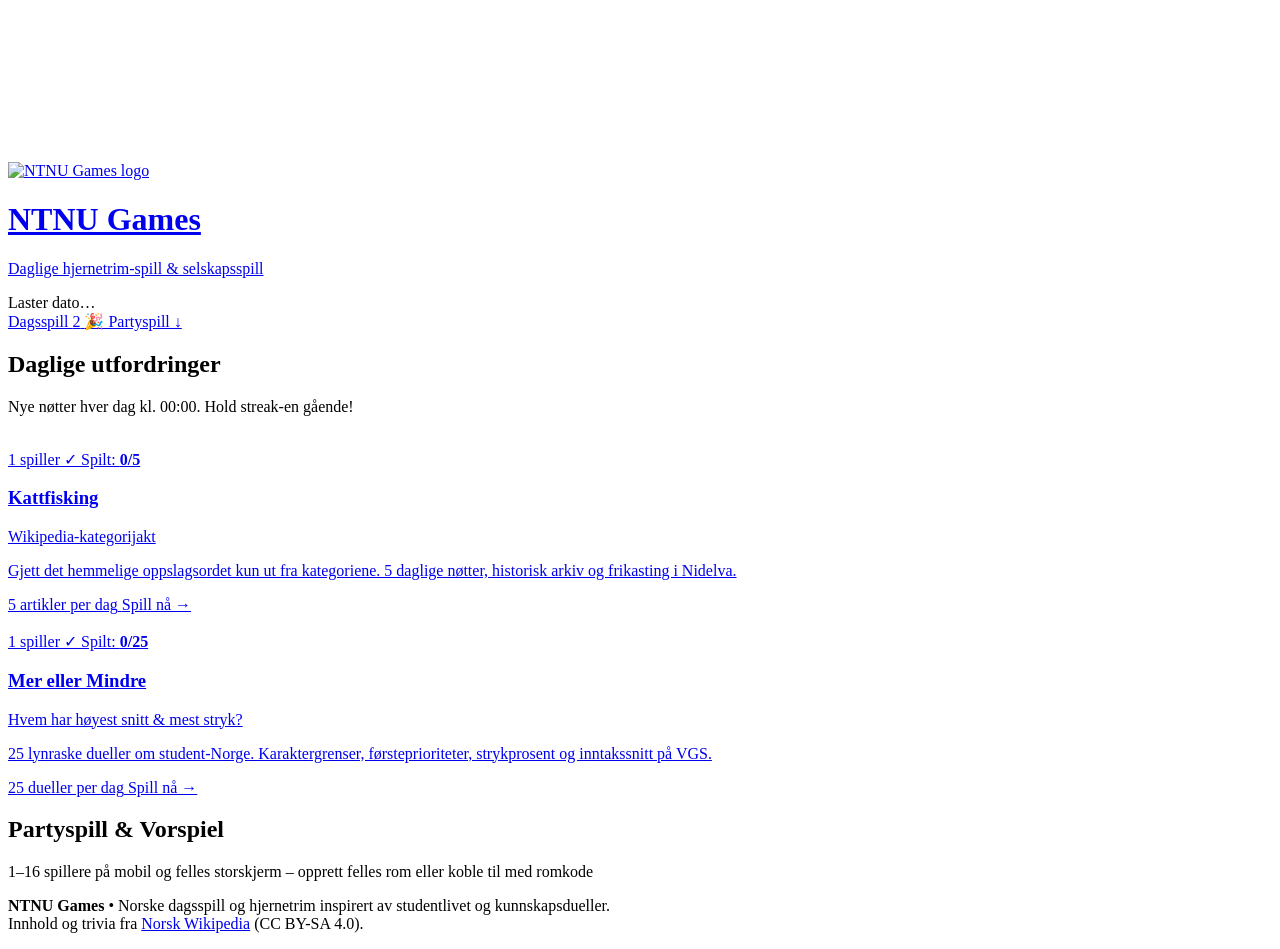
==== commit 6c3a2638: "added world game and changed lobby logic" ====
--- a/hub/index.html
+++ b/hub/index.html
@@ -13,6 +13,7 @@
   <link rel="stylesheet" href="/hub.css?v=2.2" />
   <link rel="stylesheet" href="/character/character-creator.css" />
   <link rel="stylesheet" href="/parallax-bg.css?v=2.2" />
+  <link rel="stylesheet" href="/game-lobby.css?v=2.2" />
 </head>
 
 <body>
@@ -45,22 +46,12 @@
     </header>
 
     <!-- Quick Category Filter Pills -->
-    <nav class="hub-nav-tabs" aria-label="Filtrer spillkategorier">
-      <button type="button" class="hub-tab-btn active" data-filter="all">
-        Alle spill <span class="hub-tab-badge">9</span>
-      </button>
-      <button type="button" class="hub-tab-btn" data-filter="daily">
+    <nav class="hub-nav-tabs" aria-label="Spillkategorier">
+      <a href="#dailyGamesHeading" class="hub-tab-btn active" id="tabDaily">
         Dagsspill <span class="hub-tab-badge">2</span>
-      </button>
-      <button type="button" class="hub-tab-btn" data-filter="party">
-        Partyspill <span class="hub-tab-badge">7</span>
-      </button>
-      <button type="button" class="hub-tab-btn" data-filter="pass-and-play">
-        Pass and Play <span class="hub-tab-badge">4</span>
-      </button>
-      <a href="/party/" class="hub-tab-btn"
-        style="margin-left: auto; background: rgba(251, 133, 0, 0.15); border-color: rgba(251, 133, 0, 0.4); color: #fb8500;">
-        Party Lounge
+      </a>
+      <a href="#partySection" class="hub-tab-btn hub-tab-party-btn" style="margin-left: auto;">
+        🎉 Partyspill ↓
       </a>
     </nav>
 
@@ -127,175 +118,16 @@
     </section>
 
     <!-- Category Section 2: Partyspill -->
-    <section class="game-category-section" data-section-category="party" aria-labelledby="partyGamesHeading">
+    <section class="game-category-section" data-section-category="party" aria-labelledby="partyGamesHeading" id="partySection">
       <div class="section-header">
         <div>
-          <h2 class="section-title" id="partyGamesHeading">Partyspill</h2>
-          <p class="section-subtitle">Lobby-moro for vorspiel, hybelkvelder og vennegjengen</p>
+          <h2 class="section-title" id="partyGamesHeading">Partyspill &amp; Vorspiel</h2>
+          <p class="section-subtitle">1–16 spillere på mobil og felles storskjerm – opprett felles rom eller koble til med romkode</p>
         </div>
       </div>
 
-      <!-- Featured Party Lounge Banner -->
-      <div class="party-lobby-hub-banner">
-        <div class="card-bg-icon">
-          <img src="" id="plBannerIconImg" alt="" aria-hidden="true" />
-        </div>
-        <div class="pl-banner-left">
-          <div>
-            <span class="pl-banner-tag">Felles Lounge • Multi-enhet</span>
-            <h3 class="pl-banner-title">NTNU Party Lounge</h3>
-            <p class="pl-banner-desc">
-              Opprett felles rom på TV-en eller mobilen. Alle venner kobler til med 4-bokstavs kode på egen telefon, og
-              verten bytter sømløst mellom spillene!
-            </p>
-          </div>
-        </div>
-        <a href="/party/" class="pl-banner-btn">Gå til Party Lounge →</a>
-      </div>
-
-      <!-- Quick Player Count Filter Subrow -->
-      <div class="hub-filter-subrow" id="hubPlayerFilterRow" aria-label="Filtrer spill etter antall spillere">
-        <span class="hub-subfilter-label">
-          <svg width="15" height="15" viewBox="0 0 24 24" fill="none" stroke="currentColor" stroke-width="2" stroke-linecap="round" stroke-linejoin="round" aria-hidden="true"><path d="M17 21v-2a4 4 0 0 0-4-4H5a4 4 0 0 0-4 4v2"></path><circle cx="9" cy="7" r="4"></circle><path d="M23 21v-2a4 4 0 0 0-3-3.87"></path><path d="M16 3.13a4 4 0 0 1 0 7.75"></path></svg>
-          Antall spillere:
-        </span>
-        <div class="hub-player-pills">
-          <button type="button" class="hub-player-btn active" data-player-count="all">Alle</button>
-          <button type="button" class="hub-player-btn" data-player-count="1">1 spiller</button>
-          <button type="button" class="hub-player-btn" data-player-count="2">2 spillere</button>
-          <button type="button" class="hub-player-btn" data-player-count="3">3+ spillere</button>
-        </div>
-      </div>
-
-      <div class="games-grid">
-        <!-- Game 1: Ordbombe -->
-        <a href="/ordbombe/" class="game-card card-orange" id="cardOrdbombe" data-category="party" data-min-players="1">
-          <div class="card-bg-icon">
-            <img src="/assets/icons/ordbombe.png" alt="" aria-hidden="true" />
-          </div>
-          <div class="card-top">
-            <div class="card-tags-group">
-              <span class="card-tag tag-players">1–16 spillere</span>
-            </div>
-          </div>
-          <h3 class="card-title">Ordbombe</h3>
-          <p class="card-subtitle">Kaotisk ordkrig med tikkende lunte</p>
-          <p class="card-desc">
-            Finn et gyldig ord med stavelsen før bomben eksploderer på mobilen din! Spill i festlobby eller øv solo mot
-            klokka. 495 000+ norske ord.
-          </p>
-          <div class="card-footer">
-            <span class="card-status" id="ordbombeStatus">Lobby &amp; Solo</span>
-            <span class="card-btn">Spill nå →</span>
-          </div>
-        </a>
-
-        <!-- Game 2: Tegn & Gjett -->
-        <a href="/tegn-og-gjett/" class="game-card card-cyan" id="cardTegnOgGjett" data-category="party" data-min-players="2">
-          <div class="card-bg-icon">
-            <img src="/assets/icons/tegn_og_gjett.png" alt="" aria-hidden="true" />
-          </div>
-          <div class="card-top">
-            <div class="card-tags-group">
-              <span class="card-tag tag-players">2–16 spillere</span>
-            </div>
-          </div>
-          <h3 class="card-title">Tegn &amp; Gjett</h3>
-          <p class="card-subtitle">Norsk Skribbl for vennegjengen</p>
-          <p class="card-desc">
-            Én tegner det hemmelige ordet på mobilskjermen i sanntid. Resten gjetter i lynrask chat på egen telefon!
-            Hvem i gjengen kan egentlig tegne?
-          </p>
-          <div class="card-footer">
-            <span class="card-status" id="tegnOgGjettStatus">Lobby &amp; Frispill</span>
-            <span class="card-btn">Spill nå →</span>
-          </div>
-        </a>
-
-        <!-- Game 3: Sjakk -->
-        <a href="/sjakk/" class="game-card card-purple" id="cardSjakk" data-category="party" data-tags="pass-and-play" data-min-players="2">
-          <div class="card-bg-icon">
-            <img src="/assets/icons/sjakk.png" alt="" aria-hidden="true" />
-          </div>
-          <div class="card-top">
-            <div class="card-tags-group">
-              <span class="card-tag tag-players">2 spillere</span>
-            </div>
-          </div>
-          <h3 class="card-title">Sjakk</h3>
-          <p class="card-subtitle">Klassisk pikselduell for 2 spillere</p>
-          <p class="card-desc">
-            Utfordre en venn på samme skjerm eller i partyrom over nett. Retro pikselkunst, klokke, trekklogg og full støtte for spesialtrekk.
-          </p>
-          <div class="card-footer">
-            <span class="card-status" id="sjakkStatus">1 Enhet &amp; Party Rom</span>
-            <span class="card-btn">Spill nå →</span>
-          </div>
-        </a>
-
-        <!-- Game 4: Korridorer -->
-        <a href="/korridorer/" class="game-card card-amber" id="cardKorridorer" data-category="party" data-tags="pass-and-play" data-min-players="2">
-          <div class="card-bg-icon">
-            <img src="/assets/icons/korridorer.png" alt="" aria-hidden="true" />
-          </div>
-          <div class="card-top">
-            <div class="card-tags-group">
-              <span class="card-tag tag-players">2–16 spillere</span>
-            </div>
-          </div>
-          <h3 class="card-title">Korridorer</h3>
-          <p class="card-subtitle">Taktisk labyrintduell for 2–16 spillere</p>
-          <p class="card-desc">
-            Flytt monsteret ditt over brettet eller sett opp vegger som sperrer motstanderne! Spill 2–16 spillere online, på samme skjerm, eller mot bots.
-          </p>
-          <div class="card-footer">
-            <span class="card-status" id="korridorerStatus">2–16 Spillere &amp; Solo</span>
-            <span class="card-btn">Spill nå →</span>
-          </div>
-        </a>
-
-        <!-- Game 5: Turbosladd -->
-        <a href="/turbosladd/" class="game-card card-orange" id="cardTurbosladd" data-category="party" data-tags="multiplayer" data-min-players="1">
-          <div class="card-bg-icon">
-            <img src="/assets/icons/turbosladd.png" alt="Turbosladd bil" aria-hidden="true" />
-          </div>
-          <div class="card-top">
-            <div class="card-tags-group">
-              <span class="card-tag tag-players">1–16 spillere</span>
-            </div>
-          </div>
-          <h3 class="card-title">Turbosladd</h3>
-          <p class="card-subtitle">2D topp-ned racing &amp; drifting</p>
-          <p class="card-desc">
-            Topp-ned 2D racing og drifting med venner eller solo.
-          </p>
-          <div class="card-footer">
-            <span class="card-status">1–16 spillere (Solo, Delt skjerm &amp; Nettspill)</span>
-            <span class="card-btn">Spill nå →</span>
-          </div>
-        </a>
-
-        <!-- Game 6: Kuleregn Tanks -->
-        <a href="/kuleregn/" class="game-card card-crimson" id="cardKuleregn" data-category="party" data-tags="multiplayer" data-min-players="1">
-          <div class="card-bg-icon">
-            <img src="/assets/icons/kuleregn.png?v=3.0" alt="Kuleregn Tanks stridsvogn" aria-hidden="true" />
-          </div>
-          <div class="card-top">
-            <div class="card-tags-group">
-              <span class="card-tag tag-players">1–16 spillere</span>
-            </div>
-          </div>
-          <h3 class="card-title">Kuleregn Tanks</h3>
-          <p class="card-subtitle">2D Stridsvognkamp</p>
-          <p class="card-desc">
-            Topp-ned 2D stridsvognkamp på Rust-arenaen.
-          </p>
-          <div class="card-footer">
-            <span class="card-status">1–16 spillere (Free-For-All)</span>
-            <span class="card-btn">Spill nå →</span>
-          </div>
-        </a>
-      </div>
+      <!-- Standardized Create Lobby Card & Join Lobby Card Deck -->
+      <div data-party-panel="lounge"></div>
     </section>
 
     <!-- Footer -->
@@ -310,6 +142,7 @@
   </div>
 
   <script src="/character/character-creator.js"></script>
+  <script src="/game-lobby.js"></script>
   <script src="/hub.js?v=2.0"></script>
   <script src="/parallax-bg.js?v=2.2"></script>
 </body>
